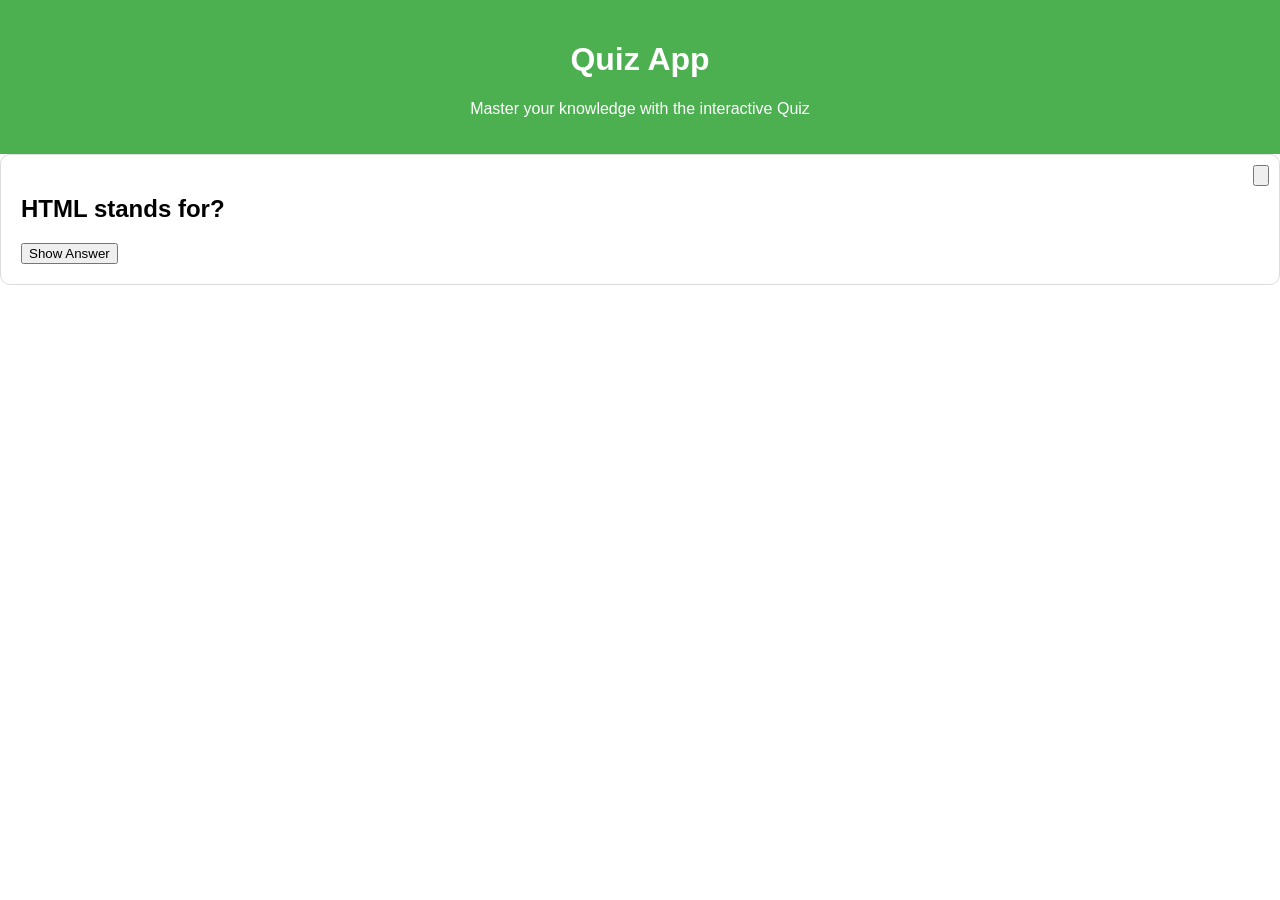
==== index.html @ 3d1837b0 "Add question card component" ====
<!DOCTYPE html>
<html lang="en">
<head>
    <meta charset="UTF-8">
    <meta name="viewport" content="width=device-width, initial-scale=1.0">
    <title>Interactive Quiz</title>
    <link rel="stylesheet" href="styles.css">
</head>
<body>
    <header class="app-header">
        <h1>Quiz App</h1>
        <p>Master your knowledge with the interactive Quiz</p>
    </header>
      <main class="question-card">
        <article class="card ">
            <h2>HTML stands for?</h2>
            <button class="bookmark"><img src="./assets/bookmark.svg" alt=""></button>
            <p hidden class="answer">HTML stands for Hypertext Markup Language.</p>
            <button>Show Answer</button>
        </article>
      </main>
</body>
</html>
---- styles.css ----
body {
  margin: 0;
  font-family: Arial, sans-serif;
}

.app-header {
  text-align: center;
  padding: 20px;
  background-color: #4CAF50;
  color: white;
}

/*Here is the style for Question container*/

.question-container {
  height: 80vh;
  overflow-y: scroll;
  padding: 20px;
}

.card {
  background: white;
  border: 1px solid #ddd;
  padding: 20px;
  margin-bottom: 20px;
  border-radius: 10px;
  position: relative;
}

.bookmark {
  position: absolute;
  right: 10px;
  top: 10px;
}
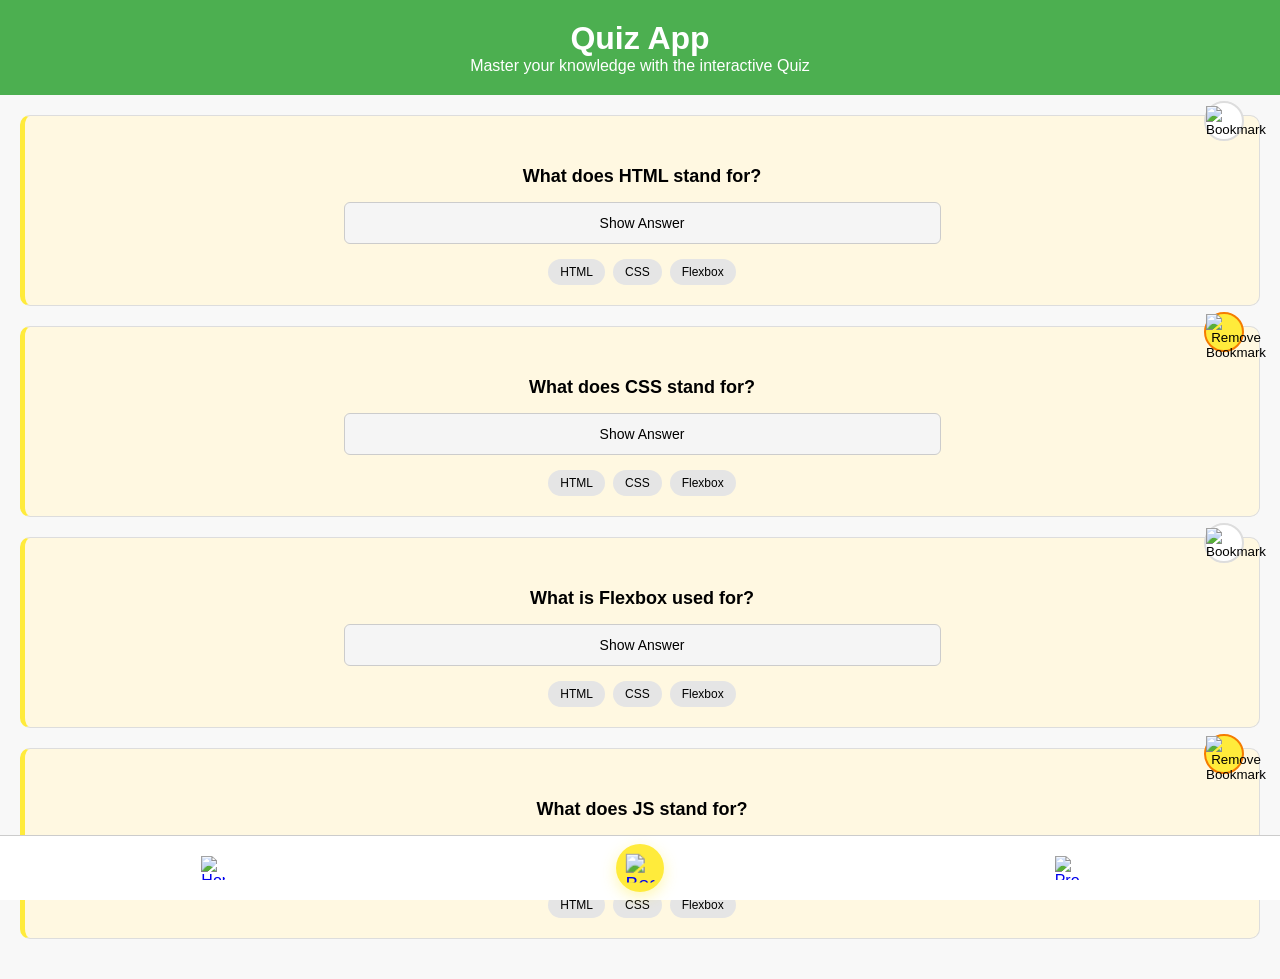
==== commit 43305d98: "modified profile.html" ====
--- a/index.html
+++ b/index.html
@@ -11,13 +11,67 @@
         <h1>Quiz App</h1>
         <p>Master your knowledge with the interactive Quiz</p>
     </header>
-      <main class="question-card">
-        <article class="card ">
-            <h2>HTML stands for?</h2>
-            <button class="bookmark"><img src="./assets/bookmark.svg" alt=""></button>
+    
+    <main class="question-card">
+        <article class="card" id="q1">
+            <h2>What does HTML stand for?</h2>
+            <a href="#bookmark1" class="bookmark-link">
+                <button class="bookmark" aria-pressed="false"><img src="./assets/bookmark.svg" alt="Bookmark"></button>
+            </a>
             <p hidden class="answer">HTML stands for Hypertext Markup Language.</p>
             <button>Show Answer</button>
+            <ul class="tags">
+                <li>HTML</li><li>CSS</li><li>Flexbox</li>
+            </ul>
         </article>
-      </main>
+        <article class="card" id="q2">
+            <h2>What does CSS stand for?</h2>
+            <a href="#bookmark2" class="bookmark-link">
+       <button class="bookmark active" aria-pressed="true">
+            <img src="./assets/bookmark.svg" alt="Remove Bookmark">
+        </button>
+    </a>
+</a>
+            <p hidden class="answer">HTML stands for Hypertext Markup Language.</p>
+            <button>Show Answer</button>
+            <ul class="tags">
+                <li>HTML</li><li>CSS</li><li>Flexbox</li>
+            </ul>
+        </article>
+
+        
+
+        <article class="card" id="q3">
+            <h2>What is Flexbox used for?</h2>
+            <a href="#bookmark3" class="bookmark-link">
+                <button class="bookmark" aria-pressed="false"><img src="./assets/bookmark.svg" alt="Bookmark"></button>
+            </a>
+            <p hidden class="answer">Flexbox is a CSS layout module.</p>
+            <button>Show Answer</button>
+            <ul class="tags">
+                <li>HTML</li><li>CSS</li><li>Flexbox</li>
+            </ul>
+        </article>
+
+        <article class="card" id="q4">
+            <h2>What does JS stand for?</h2>
+             <a href="#bookmark4" class="bookmark-link">
+       <button class="bookmark active" aria-pressed="true">
+            <img src="./assets/bookmark.svg" alt="Remove Bookmark">
+        </button>
+    </a>
+            <p hidden class="answer">JS stands for JavaScript.</p>
+            <button>Show Answer</button>
+            <ul class="tags">
+                 <li>HTML</li><li>CSS</li><li>Flexbox</li>
+            </ul>
+        </article>
+    </main>
+    
+    <nav class="navbar">
+        <a href="index.html"><img src="assets/house.svg" alt="Home"></a>
+        <a href="bookmarks.html"><img src="assets/bookmark.svg" alt="Bookmarks"></a>
+        <a href="profile.html"><img src="assets/circle-user-round.svg" alt="Profile"></a>
+    </nav>
 </body>
-</html>+</html>
--- a/styles.css
+++ b/styles.css
@@ -1,34 +1,314 @@
+* {
+  margin: 0;
+  padding: 0;
+  box-sizing: border-box;
+}
+
 body {
-  margin: 0;
   font-family: Arial, sans-serif;
 }
 
+/* HEADER */
 .app-header {
+  background: #4CAF50;
+  color: white;
+  padding: 20px;
   text-align: center;
+}
+
+/* MAIN SCROLL AREA */
+.question-card {
+  min-height: calc(100vh - 160px);
+  overflow-y: auto;
   padding: 20px;
-  background-color: #4CAF50;
-  color: white;
-}
-
-/*Here is the style for Question container*/
-
-.question-container {
-  height: 80vh;
-  overflow-y: scroll;
-  padding: 20px;
-}
-
+  background: #f8f8f8;
+}
+
+/* CARD */
 .card {
+  position: relative;
   background: white;
   border: 1px solid #ddd;
-  padding: 20px;
+  padding: 50px 20px 20px 20px;
   margin-bottom: 20px;
   border-radius: 10px;
-  position: relative;
-}
-
+}
+
+/* BOOKMARKS PAGE - Special styling */
+body:has(a[href="bookmarks.html"]) .card {
+  border-left: 5px solid #ffeb3b;
+  background: #fff8e1;
+}
+
+/* BOOKMARK POSITION */
+.bookmark-link {
+  position: absolute;
+  top: -15px;
+  right: 15px;
+}
+
+/* BOOKMARK BUTTON */
 .bookmark {
-  position: absolute;
-  right: 10px;
-  top: 10px;
-}+  border: 2px solid #ddd;
+  background: white;
+  border-radius: 50%;
+  width: 40px;
+  height: 40px;
+  cursor: pointer;
+}
+
+.bookmark img {
+  width: 18px;
+  height: 18px;
+}
+
+/* ACTIVE BOOKMARK */
+.bookmark.active {
+  background: #ffeb3b !important;
+  border-color: #f57c00 !important;
+}
+
+:target .bookmark {
+  border-color: #ffeb3b;
+  background: #ffeb3b;
+}
+
+/* QUESTION */
+.card h2 {
+  font-size: 18px;
+  margin-bottom: 15px;
+  text-align: center;
+}
+
+/* ANSWER */
+.answer {
+  background: #e8f5e8;
+  padding: 10px;
+  border-left: 3px solid #4CAF50;
+  margin: 10px 0;
+}
+
+/* SHOW ANSWER BUTTON */
+button:not(.bookmark) {
+  width: 50%;
+  padding: 12px;
+  border: 1px solid #ccc;
+  background: #f5f5f5;
+  border-radius: 6px;
+  cursor: pointer;
+  font-size: 14px;
+  margin-bottom: 15px;
+  display: block;
+  margin-left: auto;
+  margin-right: auto;
+}
+
+/* TAGS */
+.tags {
+  list-style: none;
+  display: flex;
+  gap: 8px;
+  justify-content: center;
+}
+
+.tags li {
+  background: #e5e5e5;
+  padding: 6px 12px;
+  border-radius: 15px;
+  font-size: 12px;
+}
+
+/* NAVBAR */
+.navbar {
+  position: fixed;
+  bottom: 0;
+  left: 0;
+  right: 0;
+  background: white;
+  border-top: 1px solid #ccc;
+  display: flex;
+  justify-content: space-around;
+  padding: 12px 0;
+}
+
+.navbar a {
+  display: flex;
+  align-items: center;
+  padding: 8px;
+  border-radius: 50%;
+  transition: all 0.3s ease;
+}
+
+.navbar a:hover {
+  background: #f0f0f0;
+}
+
+.navbar img {
+  width: 24px;
+  height: 24px;
+}
+
+/* BOOKMARKS NAV - ACTIVE STATE */
+.navbar a[href="bookmarks.html"] {
+  background: #ffeb3b !important;
+  box-shadow: 0 4px 12px rgba(255, 235, 59, 0.4);
+  transform: scale(1.2);
+}
+
+/* SCROLLBAR */
+.question-card::-webkit-scrollbar {
+  width: 6px;
+}
+
+.question-card::-webkit-scrollbar-thumb {
+  background: #ccc;
+  border-radius: 5px;
+}
+
+
+/*Profile page styles */
+.profile-container{
+min-height:calc(100vh - 160px);
+padding:20px;
+background:#f8f8f8;
+}
+
+.profile-card{
+background:white;
+border:1px solid #ddd;
+border-radius:10px;
+padding:25px;
+margin-bottom:20px;
+}
+
+.profile-avatar{
+width:50px;
+height:50px;
+border-radius:50%;
+background:linear-gradient(135deg,#4CAF50,#45a049);
+margin:0 auto 15px;
+display:flex;
+align-items:center;
+justify-content:center;
+color:white;
+font-size:32px;
+font-weight:bold;
+}
+
+.profile-avatar img {
+  width: 70px;
+  height: 70px;
+  border-radius: 50%;
+  object-fit: cover;
+}
+
+.profile-name{
+text-align:center;
+font-size:24px;
+margin-bottom:5px;
+}
+
+.profile-subtitle{
+text-align:center;
+color:#666;
+font-size:14px;
+margin-bottom:20px;
+}
+
+.stats-grid{
+display:grid;
+grid-template-columns:1fr 1fr;
+gap:20px;
+}
+
+.stat-item{
+text-align:center;
+padding:15px;
+background:#f8f9fa;
+border-radius:8px;
+}
+
+.stat-number{
+font-size:28px;
+font-weight:bold;
+color:#4CAF50;
+display:block;
+}
+
+.stat-label{
+font-size:12px;
+color:#666;
+text-transform:uppercase;
+}
+
+.section-title{
+margin-bottom:15px;
+}
+
+.about-text{
+background:#e8f5e8;
+padding:15px;
+border-left:4px solid #4CAF50;
+border-radius:0 8px 8px 0;
+}
+
+.dark-mode-toggle{
+display:flex;
+justify-content:space-between;
+align-items:center;
+padding:15px;
+background:#f8f9fa;
+border-radius:8px;
+}
+
+.toggle-switch{
+width:50px;
+height:26px;
+background:#ccc;
+border-radius:26px;
+position:relative;
+cursor:pointer;
+transition:0.3s;
+}
+
+.toggle-switch::after{
+content:"";
+position:absolute;
+width:20px;
+height:20px;
+background:white;
+border-radius:50%;
+top:3px;
+left:3px;
+transition:0.3s;
+}
+
+/* hide checkbox */
+#dark-toggle{
+display:none;
+}
+
+/* move toggle */
+#dark-toggle:checked + .profile-container ~ * .toggle-switch::after{
+transform:translateX(24px);
+}
+
+/* change switch color */
+#dark-toggle:checked + .profile-container ~ * .toggle-switch{
+background:#4CAF50;
+}
+
+/* dark mode styles */
+#dark-toggle:checked ~ .profile-container{
+background:#1a1a1a;
+}
+
+#dark-toggle:checked ~ .profile-container .profile-card{
+background:#2a2a2a;
+color:#eee;
+border-color:#444;
+}
+
+#dark-toggle:checked ~ .profile-container .about-text{
+background:#2e5032;
+}
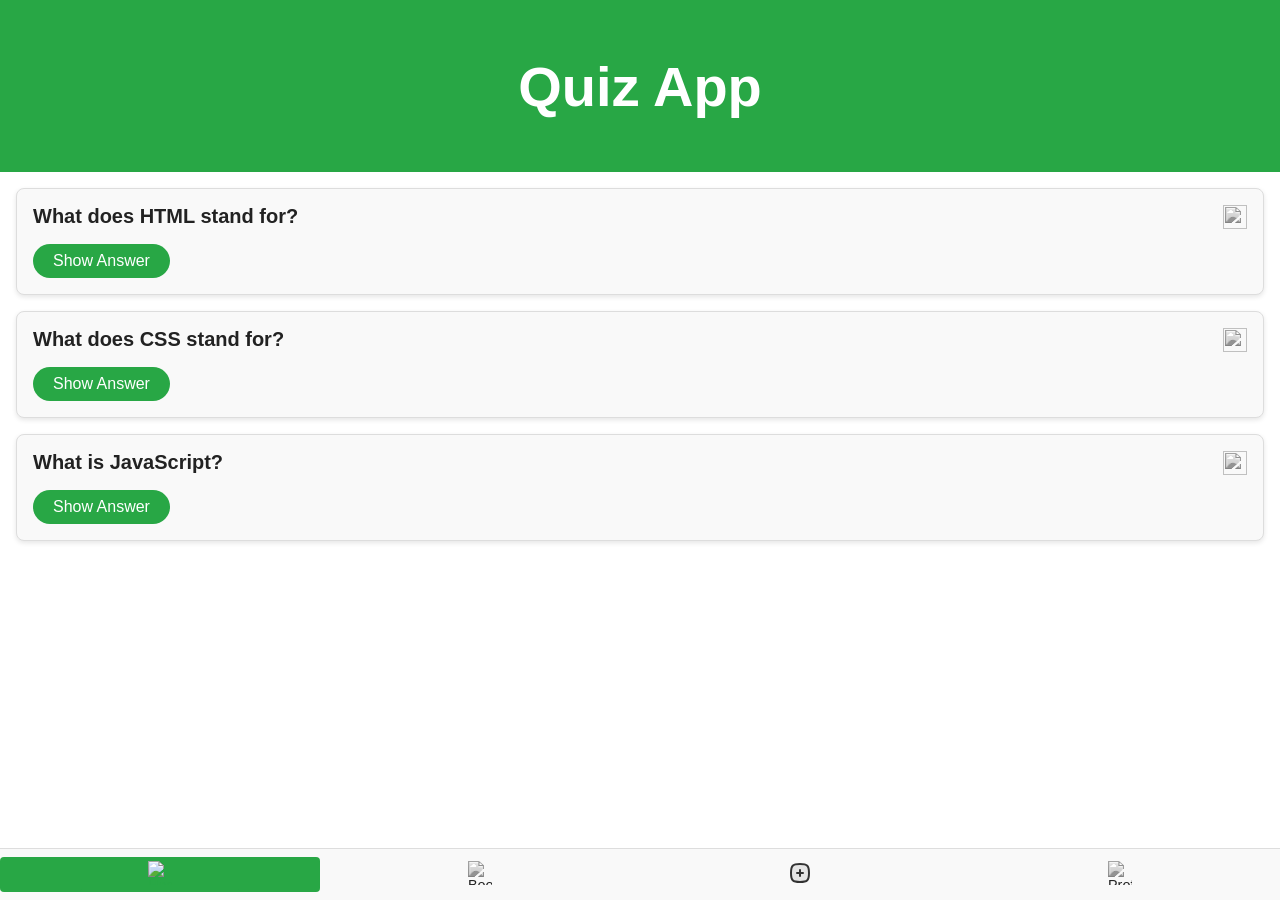
==== commit 610dd347: "initial commit - Recap project 2" ====
--- a/index.html
+++ b/index.html
@@ -1,77 +1,58 @@
-<!DOCTYPE html>
-<html lang="en">
-<head>
-    <meta charset="UTF-8">
-    <meta name="viewport" content="width=device-width, initial-scale=1.0">
-    <title>Interactive Quiz</title>
-    <link rel="stylesheet" href="styles.css">
-</head>
-<body>
-    <header class="app-header">
-        <h1>Quiz App</h1>
-        <p>Master your knowledge with the interactive Quiz</p>
-    </header>
-    
-    <main class="question-card">
-        <article class="card" id="q1">
-            <h2>What does HTML stand for?</h2>
-            <a href="#bookmark1" class="bookmark-link">
-                <button class="bookmark" aria-pressed="false"><img src="./assets/bookmark.svg" alt="Bookmark"></button>
-            </a>
-            <p hidden class="answer">HTML stands for Hypertext Markup Language.</p>
-            <button>Show Answer</button>
-            <ul class="tags">
-                <li>HTML</li><li>CSS</li><li>Flexbox</li>
-            </ul>
-        </article>
-        <article class="card" id="q2">
-            <h2>What does CSS stand for?</h2>
-            <a href="#bookmark2" class="bookmark-link">
-       <button class="bookmark active" aria-pressed="true">
-            <img src="./assets/bookmark.svg" alt="Remove Bookmark">
-        </button>
-    </a>
-</a>
-            <p hidden class="answer">HTML stands for Hypertext Markup Language.</p>
-            <button>Show Answer</button>
-            <ul class="tags">
-                <li>HTML</li><li>CSS</li><li>Flexbox</li>
-            </ul>
-        </article>
-
-        
-
-        <article class="card" id="q3">
-            <h2>What is Flexbox used for?</h2>
-            <a href="#bookmark3" class="bookmark-link">
-                <button class="bookmark" aria-pressed="false"><img src="./assets/bookmark.svg" alt="Bookmark"></button>
-            </a>
-            <p hidden class="answer">Flexbox is a CSS layout module.</p>
-            <button>Show Answer</button>
-            <ul class="tags">
-                <li>HTML</li><li>CSS</li><li>Flexbox</li>
-            </ul>
-        </article>
-
-        <article class="card" id="q4">
-            <h2>What does JS stand for?</h2>
-             <a href="#bookmark4" class="bookmark-link">
-       <button class="bookmark active" aria-pressed="true">
-            <img src="./assets/bookmark.svg" alt="Remove Bookmark">
-        </button>
-    </a>
-            <p hidden class="answer">JS stands for JavaScript.</p>
-            <button>Show Answer</button>
-            <ul class="tags">
-                 <li>HTML</li><li>CSS</li><li>Flexbox</li>
-            </ul>
-        </article>
-    </main>
-    
-    <nav class="navbar">
-        <a href="index.html"><img src="assets/house.svg" alt="Home"></a>
-        <a href="bookmarks.html"><img src="assets/bookmark.svg" alt="Bookmarks"></a>
-        <a href="profile.html"><img src="assets/circle-user-round.svg" alt="Profile"></a>
-    </nav>
-</body>
-</html>
+<!DOCTYPE html>
+<html lang="en">
+<head>
+  <meta charset="UTF-8" />
+  <meta name="viewport" content="width=device-width, initial-scale=1" />
+  <title>Quiz App - Home</title>
+  <link rel="stylesheet" href="styles.css" />
+</head>
+<body>
+  <header class="app-header">
+    <h1>Quiz App</h1>
+  </header>
+
+  <main class="quiz-main">
+    <!-- Multiple question cards -->
+    <article class="card" data-id="q1">
+      <h2 class="card__question">What does HTML stand for?</h2>
+      <button class="bookmark" aria-pressed="false" aria-label="Bookmark question">
+        <img src="./assets/bookmark.svg" alt="Bookmark" />
+      </button>
+      <p class="card__answer hidden">
+        HTML stands for HyperText Markup Language.
+      </p>
+      <button class="answer-btn">Show Answer</button>
+    </article>
+
+    <article class="card" data-id="q2">
+      <h2 class="card__question">What does CSS stand for?</h2>
+      <button class="bookmark" aria-pressed="false" aria-label="Bookmark question">
+        <img src="./assets/bookmark.svg" alt="Bookmark" />
+      </button>
+      <p class="card__answer hidden">
+        CSS stands for Cascading Style Sheets.
+      </p>
+      <button class="answer-btn">Show Answer</button>
+    </article>
+
+    <!-- Add more cards similarly -->
+  </main>
+
+  <nav class="navbar">
+    <a href="index.html" class="navbar__link navbar__link--active" aria-current="page">
+      <img class="navbar__icon" src="./assets/house.svg" alt="Home" />
+    </a>
+    <a href="bookmarks.html" class="navbar__link">
+      <img class="navbar__icon" src="./assets/bookmark.svg" alt="Bookmarks" />
+    </a>
+    <a href="form.html" class="navbar__link">
+      <img class="navbar__icon" src="./assets/plus-square-svgrepo-com.svg" alt="Add Question" />
+    </a>
+    <a href="profile.html" class="navbar__link">
+      <img class="navbar__icon" src="./assets/circle-user-round.svg" alt="Profile" />
+    </a>
+  </nav>
+
+  <script src="script.js"></script>
+</body>
+</html>
--- a/styles.css
+++ b/styles.css
@@ -1,314 +1,411 @@
-* {
-  margin: 0;
-  padding: 0;
-  box-sizing: border-box;
-}
-
-body {
-  font-family: Arial, sans-serif;
-}
-
-/* HEADER */
-.app-header {
-  background: #4CAF50;
-  color: white;
-  padding: 20px;
-  text-align: center;
-}
-
-/* MAIN SCROLL AREA */
-.question-card {
-  min-height: calc(100vh - 160px);
-  overflow-y: auto;
-  padding: 20px;
-  background: #f8f8f8;
-}
-
-/* CARD */
-.card {
-  position: relative;
-  background: white;
-  border: 1px solid #ddd;
-  padding: 50px 20px 20px 20px;
-  margin-bottom: 20px;
-  border-radius: 10px;
-}
-
-/* BOOKMARKS PAGE - Special styling */
-body:has(a[href="bookmarks.html"]) .card {
-  border-left: 5px solid #ffeb3b;
-  background: #fff8e1;
-}
-
-/* BOOKMARK POSITION */
-.bookmark-link {
-  position: absolute;
-  top: -15px;
-  right: 15px;
-}
-
-/* BOOKMARK BUTTON */
-.bookmark {
-  border: 2px solid #ddd;
-  background: white;
-  border-radius: 50%;
-  width: 40px;
-  height: 40px;
-  cursor: pointer;
-}
-
-.bookmark img {
-  width: 18px;
-  height: 18px;
-}
-
-/* ACTIVE BOOKMARK */
-.bookmark.active {
-  background: #ffeb3b !important;
-  border-color: #f57c00 !important;
-}
-
-:target .bookmark {
-  border-color: #ffeb3b;
-  background: #ffeb3b;
-}
-
-/* QUESTION */
-.card h2 {
-  font-size: 18px;
-  margin-bottom: 15px;
-  text-align: center;
-}
-
-/* ANSWER */
-.answer {
-  background: #e8f5e8;
-  padding: 10px;
-  border-left: 3px solid #4CAF50;
-  margin: 10px 0;
-}
-
-/* SHOW ANSWER BUTTON */
-button:not(.bookmark) {
-  width: 50%;
-  padding: 12px;
-  border: 1px solid #ccc;
-  background: #f5f5f5;
-  border-radius: 6px;
-  cursor: pointer;
-  font-size: 14px;
-  margin-bottom: 15px;
-  display: block;
-  margin-left: auto;
-  margin-right: auto;
-}
-
-/* TAGS */
-.tags {
-  list-style: none;
-  display: flex;
-  gap: 8px;
-  justify-content: center;
-}
-
-.tags li {
-  background: #e5e5e5;
-  padding: 6px 12px;
-  border-radius: 15px;
-  font-size: 12px;
-}
-
-/* NAVBAR */
-.navbar {
-  position: fixed;
-  bottom: 0;
-  left: 0;
-  right: 0;
-  background: white;
-  border-top: 1px solid #ccc;
-  display: flex;
-  justify-content: space-around;
-  padding: 12px 0;
-}
-
-.navbar a {
-  display: flex;
-  align-items: center;
-  padding: 8px;
-  border-radius: 50%;
-  transition: all 0.3s ease;
-}
-
-.navbar a:hover {
-  background: #f0f0f0;
-}
-
-.navbar img {
-  width: 24px;
-  height: 24px;
-}
-
-/* BOOKMARKS NAV - ACTIVE STATE */
-.navbar a[href="bookmarks.html"] {
-  background: #ffeb3b !important;
-  box-shadow: 0 4px 12px rgba(255, 235, 59, 0.4);
-  transform: scale(1.2);
-}
-
-/* SCROLLBAR */
-.question-card::-webkit-scrollbar {
-  width: 6px;
-}
-
-.question-card::-webkit-scrollbar-thumb {
-  background: #ccc;
-  border-radius: 5px;
-}
-
-
-/*Profile page styles */
-.profile-container{
-min-height:calc(100vh - 160px);
-padding:20px;
-background:#f8f8f8;
-}
-
-.profile-card{
-background:white;
-border:1px solid #ddd;
-border-radius:10px;
-padding:25px;
-margin-bottom:20px;
-}
-
-.profile-avatar{
-width:50px;
-height:50px;
-border-radius:50%;
-background:linear-gradient(135deg,#4CAF50,#45a049);
-margin:0 auto 15px;
-display:flex;
-align-items:center;
-justify-content:center;
-color:white;
-font-size:32px;
-font-weight:bold;
-}
-
-.profile-avatar img {
-  width: 70px;
-  height: 70px;
-  border-radius: 50%;
-  object-fit: cover;
-}
-
-.profile-name{
-text-align:center;
-font-size:24px;
-margin-bottom:5px;
-}
-
-.profile-subtitle{
-text-align:center;
-color:#666;
-font-size:14px;
-margin-bottom:20px;
-}
-
-.stats-grid{
-display:grid;
-grid-template-columns:1fr 1fr;
-gap:20px;
-}
-
-.stat-item{
-text-align:center;
-padding:15px;
-background:#f8f9fa;
-border-radius:8px;
-}
-
-.stat-number{
-font-size:28px;
-font-weight:bold;
-color:#4CAF50;
-display:block;
-}
-
-.stat-label{
-font-size:12px;
-color:#666;
-text-transform:uppercase;
-}
-
-.section-title{
-margin-bottom:15px;
-}
-
-.about-text{
-background:#e8f5e8;
-padding:15px;
-border-left:4px solid #4CAF50;
-border-radius:0 8px 8px 0;
-}
-
-.dark-mode-toggle{
-display:flex;
-justify-content:space-between;
-align-items:center;
-padding:15px;
-background:#f8f9fa;
-border-radius:8px;
-}
-
-.toggle-switch{
-width:50px;
-height:26px;
-background:#ccc;
-border-radius:26px;
-position:relative;
-cursor:pointer;
-transition:0.3s;
-}
-
-.toggle-switch::after{
-content:"";
-position:absolute;
-width:20px;
-height:20px;
-background:white;
-border-radius:50%;
-top:3px;
-left:3px;
-transition:0.3s;
-}
-
-/* hide checkbox */
-#dark-toggle{
-display:none;
-}
-
-/* move toggle */
-#dark-toggle:checked + .profile-container ~ * .toggle-switch::after{
-transform:translateX(24px);
-}
-
-/* change switch color */
-#dark-toggle:checked + .profile-container ~ * .toggle-switch{
-background:#4CAF50;
-}
-
-/* dark mode styles */
-#dark-toggle:checked ~ .profile-container{
-background:#1a1a1a;
-}
-
-#dark-toggle:checked ~ .profile-container .profile-card{
-background:#2a2a2a;
-color:#eee;
-border-color:#444;
-}
-
-#dark-toggle:checked ~ .profile-container .about-text{
-background:#2e5032;
-}
+/* ===========================
+   Global Styles & Variables
+=========================== */
+
+:root {
+  --background: #ffffff;
+  --text-color: #222222;
+  --primary-color:  #28a745; 
+  --bookmark-active-color: #f39c12;
+  --card-bg: #f9f9f9;
+  --card-border: #ddd;
+  --shadow-color: rgba(0, 0, 0, 0.1);
+  --dark-background: #121212;
+  --dark-text-color: #e0e0e0;
+  --dark-card-bg: #1e1e1e;
+  --dark-card-border: #333;
+}
+
+body {
+  font-family: 'Segoe UI', Tahoma, Geneva, Verdana, sans-serif;
+  margin: 0;
+  background-color: var(--background);
+  color: var(--text-color);
+  min-height: 100vh;
+  display: flex;
+  flex-direction: column;
+}
+
+.dark-mode {
+  background-color: var(--dark-background);
+  color: var(--dark-text-color);
+}
+
+/* ===========================
+   Header
+=========================== */
+
+.app-header {
+  background-color: var(--primary-color);
+  color: white;
+  text-align: center;
+  padding: 1rem 0;
+  font-size: 1.75rem;
+  font-weight: bold;
+  user-select: none;
+}
+
+/* ===========================
+   Main quiz/form container
+=========================== */
+
+.quiz-main, body.form-page main {
+  flex: 1;
+  padding: 1rem;
+  overflow-y: auto;
+}
+
+/* Add padding at bottom for navbar so it doesn’t overlap */
+body.form-page main {
+  padding-bottom: 80px;
+}
+
+/* ===========================
+   Card Styles
+=========================== */
+
+.card {
+  background-color: var(--card-bg);
+  border: 1px solid var(--card-border);
+  border-radius: 8px;
+  box-shadow: 0 2px 5px var(--shadow-color);
+  padding: 1rem;
+  margin-bottom: 1rem;
+  position: relative;
+  display: flex;
+  flex-direction: column;
+}
+
+.dark-mode .card {
+  background-color: var(--dark-card-bg);
+  border-color: var(--dark-card-border);
+  box-shadow: 0 2px 5px rgba(255 255 255 / 0.1);
+}
+
+.card__question {
+  margin: 0 0 1rem 0;
+  font-weight: 600;
+  font-size: 1.25rem;
+}
+
+.card__answer {
+  margin: 0.75rem 0 1rem 0;
+  font-size: 1rem;
+  line-height: 1.4;
+}
+
+.card__answer.hidden {
+  display: none;
+}
+
+/* ===========================
+   Bookmark button
+=========================== */
+
+.bookmark {
+  position: absolute;
+  top: 1rem;
+  right: 1rem;
+  background: transparent;
+  border: none;
+  cursor: pointer;
+  padding: 0;
+}
+
+.bookmark__icon {
+  width: 24px;
+  height: 24px;
+  filter: grayscale(100%);
+  transition: filter 0.3s ease;
+}
+
+.bookmark--active .bookmark__icon {
+  filter: none;
+  fill: var(--bookmark-active-color);
+  filter: drop-shadow(0 0 2px var(--bookmark-active-color));
+}
+
+/* ===========================
+   Answer button
+=========================== */
+
+.answer-btn {
+  background-color: var(--primary-color);
+  border: none;
+  color: white;
+  padding: 0.5rem 1.25rem;
+  border-radius: 20px;
+  font-size: 1rem;
+  cursor: pointer;
+  align-self: flex-start;
+  transition: background-color 0.3s ease;
+}
+
+.answer-btn:hover {
+  background-color: #1976d2;
+}
+
+/* ===========================
+   Navbar
+=========================== */
+
+.navbar {
+  display: flex;
+  justify-content: space-around;
+  background-color: var(--card-bg);
+  border-top: 1px solid var(--card-border);
+  padding: 0.5rem 0;
+  user-select: none;
+  position: fixed;
+  bottom: 0;
+  width: 100%;
+}
+
+.dark-mode .navbar {
+  background-color: var(--dark-card-bg);
+  border-color: var(--dark-card-border);
+}
+
+.navbar__link {
+  color: var(--text-color);
+  text-decoration: none;
+  font-size: 0.9rem;
+  flex-grow: 1;
+  text-align: center;
+  padding: 0.25rem 0;
+  cursor: pointer;
+  transition: background-color 0.2s ease;
+}
+
+.navbar__link:hover {
+  background-color: var(--primary-color);
+  color: white;
+  border-radius: 4px;
+}
+
+.navbar__link--active {
+  background-color: var(--primary-color);
+  color: white;
+  border-radius: 4px;
+}
+
+.navbar__icon {
+  display: block;
+  margin: 0 auto 0.2rem auto;
+  width: 24px;
+  height: 24px;
+  filter: grayscale(100%);
+  transition: filter 0.3s ease;
+}
+
+.navbar__link--active .navbar__icon {
+  filter: none;
+}
+
+/* ===========================
+   Form page tweaks
+=========================== */
+
+.form-card {
+  max-width: 500px;
+  margin: 0 auto 2rem auto;
+  display: flex;
+  flex-direction: column;
+  gap: 1rem;
+}
+
+.form-card textarea,
+.form-card input {
+  width: 100%;
+  padding: 0.5rem;
+  border-radius: 6px;
+  border: 1px solid var(--card-border);
+  font-size: 1rem;
+}
+
+.char-counter {
+  font-size: 0.85rem;
+  color: #555;
+  text-align: right;
+}
+
+/* ===========================
+   Profile page styles
+=========================== */
+
+.profile-container {
+  flex-grow: 1;
+  padding: 1rem 2rem;
+  display: flex;
+  flex-direction: column;
+  align-items: center;
+  overflow-y: auto;
+}
+
+.profile-card {
+  max-width: 400px;
+  width: 100%;
+  text-align: center;
+}
+
+.profile-avatar {
+  width: 80px;
+  height: 80px;
+  margin: 0 auto 1rem;
+  border: 2px solid var(--primary-color);
+  border-radius: 50%;
+  display: flex;
+  justify-content: center;
+  align-items: center;
+}
+
+.profile-avatar img {
+  width: 50px;
+  height: 50px;
+}
+
+.profile-name {
+  font-size: 1.6rem;
+  font-weight: bold;
+  margin: 0;
+}
+
+.about-me {
+  text-align: left;
+  margin: 1rem 0 2rem;
+  border-bottom: 1px solid #ccc;
+  padding-bottom: 1rem;
+  font-size: 0.95rem;
+  color: #555;
+}
+
+.about-me h3 {
+  margin-top: 0;
+  font-weight: normal;
+  font-size: 1rem;
+  margin-bottom: 0.5rem;
+}
+
+.stats-grid {
+  display: flex;
+  justify-content: space-between;
+  gap: 1rem;
+  margin-bottom: 2rem;
+}
+
+.stat-item {
+  flex: 1;
+  background: var(--primary-color);
+  color: white;
+  border-radius: 8px;
+  padding: 1rem 0;
+  box-shadow: 0 2px 5px rgb(0 0 0 / 0.1);
+  user-select: none;
+}
+
+.stat-number {
+  font-weight: bold;
+  font-size: 1.3rem;
+  display: block;
+  margin-bottom: 0.25rem;
+}
+
+.dark-mode-toggle {
+  display: flex;
+  align-items: center;
+  justify-content: space-between;
+  max-width: 400px;
+  width: 100%;
+  font-size: 1rem;
+  font-weight: 500;
+  color: #444;
+  margin-bottom: 3rem;
+}
+
+.dark-mode-toggle label {
+  cursor: pointer;
+  user-select: none;
+}
+
+.dark-mode-toggle input[type="checkbox"] {
+  width: 40px;
+  height: 20px;
+  position: relative;
+  -webkit-appearance: none;
+  background: #ccc;
+  outline: none;
+  border-radius: 20px;
+  box-shadow: inset 0 0 5px rgba(0,0,0,0.2);
+  transition: background 0.3s;
+  cursor: pointer;
+}
+
+.dark-mode-toggle input[type="checkbox"]:checked {
+  background: var(--primary-color);
+}
+
+.dark-mode-toggle input[type="checkbox"]::before {
+  content: '';
+  position: absolute;
+  width: 18px;
+  height: 18px;
+  border-radius: 50%;
+  top: 1px;
+  left: 1px;
+  background: #fff;
+  box-shadow: 0 0 2px rgba(0,0,0,0.2);
+  transition: 0.3s;
+}
+
+.dark-mode-toggle input[type="checkbox"]:checked::before {
+  left: 21px;
+}
+
+/* ===========================
+   Navbar bottom styles for active profile link
+=========================== */
+
+nav.navbar a.navbar__link--active {
+  position: relative;
+  color: var(--primary-color);
+}
+
+nav.navbar a.navbar__link--active::after {
+  content: "";
+  position: absolute;
+  bottom: 0;
+  left: 25%;
+  width: 50%;
+  height: 3px;
+  background-color: var(--primary-color);
+  border-radius: 2px 2px 0 0;
+}
+
+/* ===========================
+   Responsive tweaks
+=========================== */
+
+@media (max-width: 480px) {
+  .quiz-main, body.form-page main {
+    padding: 0.75rem;
+    max-height: calc(100vh - 120px);
+  }
+
+  .card {
+    padding: 0.75rem;
+  }
+
+  .answer-btn {
+    font-size: 0.9rem;
+    padding: 0.4rem 1rem;
+  }
+
+  .profile-main {
+    max-width: 100%;
+    padding: 1rem;
+  }
+
+  .form-card {
+    margin-bottom: 4rem;
+  }
+}
